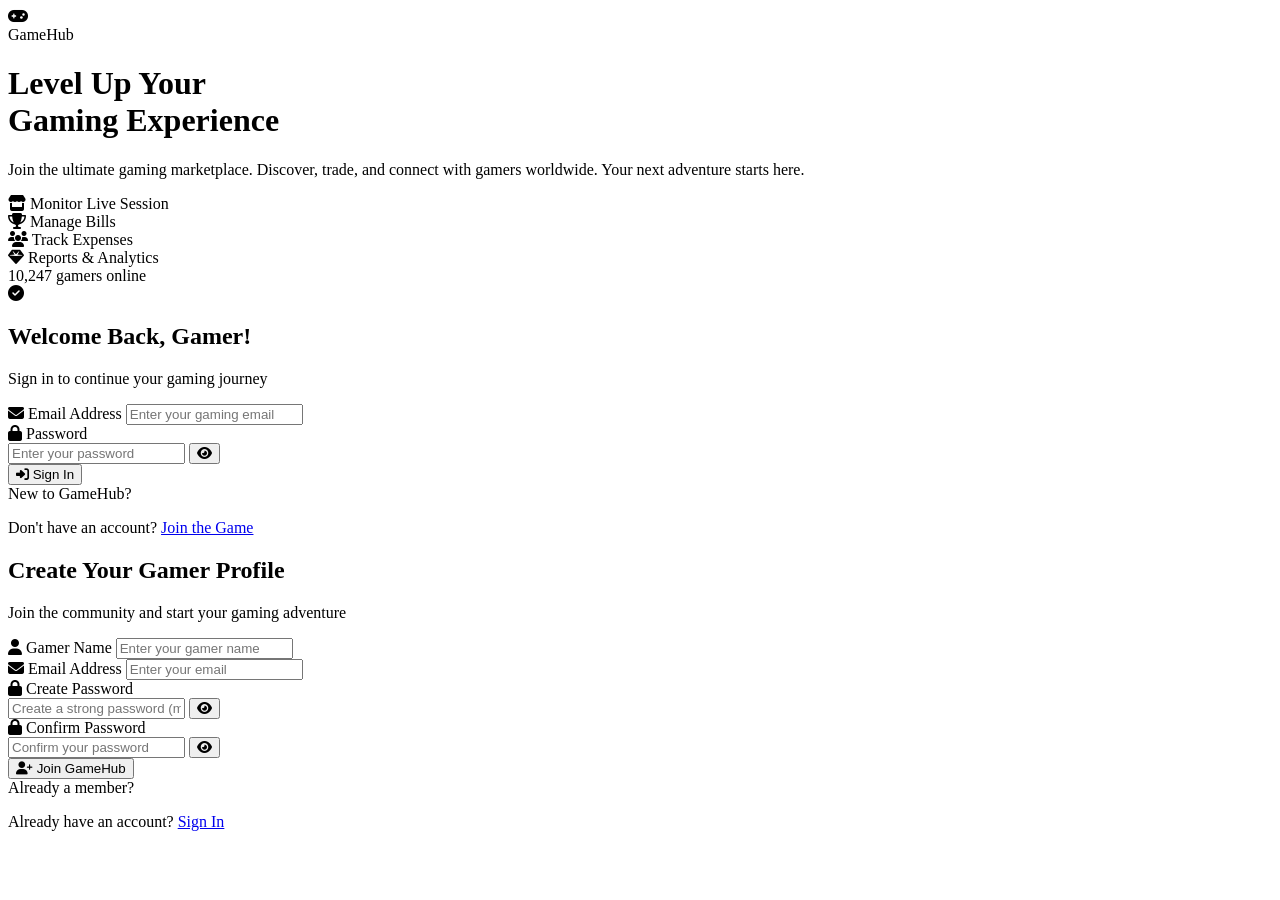
==== login.html @ 71d87811 "Update login.html" ====
<!DOCTYPE html>
<html lang="en">
<head>
  <meta charset="UTF-8" />
  <meta name="viewport" content="width=device-width, initial-scale=1.0" />
  <title>GameHub | Login</title>
  <link rel="stylesheet" href="auth.css" />
  <link rel="stylesheet" href="https://cdnjs.cloudflare.com/ajax/libs/font-awesome/6.4.0/css/all.min.css" />
  <link href="https://fonts.googleapis.com/css2?family=Poppins:wght@300;400;500;600;700;800&display=swap" rel="stylesheet">
</head>
<body>
  <div class="auth-container">
    <!-- LEFT PANEL - Gaming Theme -->
    <div class="auth-left">
      <!-- Floating Particles -->
      <div class="particles">
        <div class="particle"></div>
        <div class="particle"></div>
        <div class="particle"></div>
        <div class="particle"></div>
        <div class="particle"></div>
        <div class="particle"></div>
        <div class="particle"></div>
        <div class="particle"></div>
      </div>

      <div class="auth-content">
        <div class="logo">
          <div class="logo-icon">
            <i class="fas fa-gamepad"></i>
          </div>
          <span class="logo-text">GameHub</span>
        </div>
        
        <h1>
          Level Up Your<br />
          <span class="highlight">Gaming Experience</span>
        </h1>
        
        <p class="tagline">
          Join the ultimate gaming marketplace. Discover, trade, and connect 
          with gamers worldwide. Your next adventure starts here.
        </p>
        
        <div class="features">
          <div class="feature">
            <i class="fas fa-store"></i>
            <span>Monitor Live Session</span>
          </div>
          <div class="feature">
            <i class="fas fa-trophy"></i>
            <span>Manage Bills</span>
          </div>
          <div class="feature">
            <i class="fas fa-users"></i>
            <span>Track Expenses</span>
          </div>
          <div class="feature">
            <i class="fas fa-gem"></i>
            <span>Reports & Analytics</span>
          </div>
        </div>
      </div>
    </div>
    
    <!-- RIGHT PANEL - Auth Form -->
    <div class="auth-right">
      <div class="auth-box">
        <!-- Gaming Status -->
        <div class="gaming-status">
          <span class="dot"></span>
          <span>10,247 gamers online</span>
        </div>

        <!-- Message Alert -->
        <div id="messageAlert" class="message-alert hidden">
          <i class="fas fa-check-circle"></i>
          <span id="messageText"></span>
        </div>
        
        <!-- Login Form -->
        <div id="loginForm" class="form-container">
          <h2>Welcome Back, Gamer!</h2>
          <p class="subtitle">Sign in to continue your gaming journey</p>
          
          <form onsubmit="handleLogin(event)">
            <div class="form-group">
              <label for="loginEmail">
                <i class="fas fa-envelope"></i> Email Address
              </label>
              <input 
                type="email" 
                id="loginEmail" 
                placeholder="Enter your gaming email" 
                required 
              />
            </div>
            
            <div class="form-group">
              <label for="loginPassword">
                <i class="fas fa-lock"></i> Password
              </label>
              <div class="password-input">
                <input 
                  type="password" 
                  id="loginPassword" 
                  placeholder="Enter your password" 
                  required 
                />
                <button type="button" class="toggle-password" onclick="togglePassword('loginPassword')">
                  <i class="fas fa-eye"></i>
                </button>
              </div>
            </div>
            
            <button type="submit" class="btn-primary" id="loginBtn">
              <i class="fas fa-sign-in-alt btn-icon"></i> Sign In
            </button>
          </form>
          
          <div class="gaming-divider">
            <span>New to GameHub?</span>
          </div>
          
          <div class="form-footer">
            <p>Don't have an account? 
              <a href="#" onclick="showSignup()">Join the Game</a>
            </p>
          </div>
        </div>
        
        <!-- Signup Form -->
        <div id="signupForm" class="form-container hidden">
          <h2>Create Your Gamer Profile</h2>
          <p class="subtitle">Join the community and start your gaming adventure</p>
          
          <form onsubmit="handleSignup(event)">
            <div class="form-group">
              <label for="signupName">
                <i class="fas fa-user"></i> Gamer Name
              </label>
              <input 
                type="text" 
                id="signupName" 
                placeholder="Enter your gamer name" 
                required 
              />
            </div>
            
            <div class="form-group">
              <label for="signupEmail">
                <i class="fas fa-envelope"></i> Email Address
              </label>
              <input 
                type="email" 
                id="signupEmail" 
                placeholder="Enter your email" 
                required 
              />
            </div>
            
            <div class="form-group">
              <label for="signupPassword">
                <i class="fas fa-lock"></i> Create Password
              </label>
              <div class="password-input">
                <input 
                  type="password" 
                  id="signupPassword" 
                  placeholder="Create a strong password (min 6 chars)" 
                  required 
                  minlength="6"
                />
                <button type="button" class="toggle-password" onclick="togglePassword('signupPassword')">
                  <i class="fas fa-eye"></i>
                </button>
              </div>
            </div>
            
            <div class="form-group">
              <label for="confirmPassword">
                <i class="fas fa-lock"></i> Confirm Password
              </label>
              <div class="password-input">
                <input 
                  type="password" 
                  id="confirmPassword" 
                  placeholder="Confirm your password" 
                  required 
                  minlength="6"
                />
                <button type="button" class="toggle-password" onclick="togglePassword('confirmPassword')">
                  <i class="fas fa-eye"></i>
                </button>
              </div>
            </div>
            
            <button type="submit" class="btn-primary" id="signupBtn">
              <i class="fas fa-user-plus btn-icon"></i> Join GameHub
            </button>
          </form>
          
          <div class="gaming-divider">
            <span>Already a member?</span>
          </div>
          
          <div class="form-footer">
            <p>Already have an account? 
              <a href="#" onclick="showLogin()">Sign In</a>
            </p>
          </div>
        </div>
      </div>
    </div>
  </div>
  
  <script src="auth.js"></script>
</body>
</html>
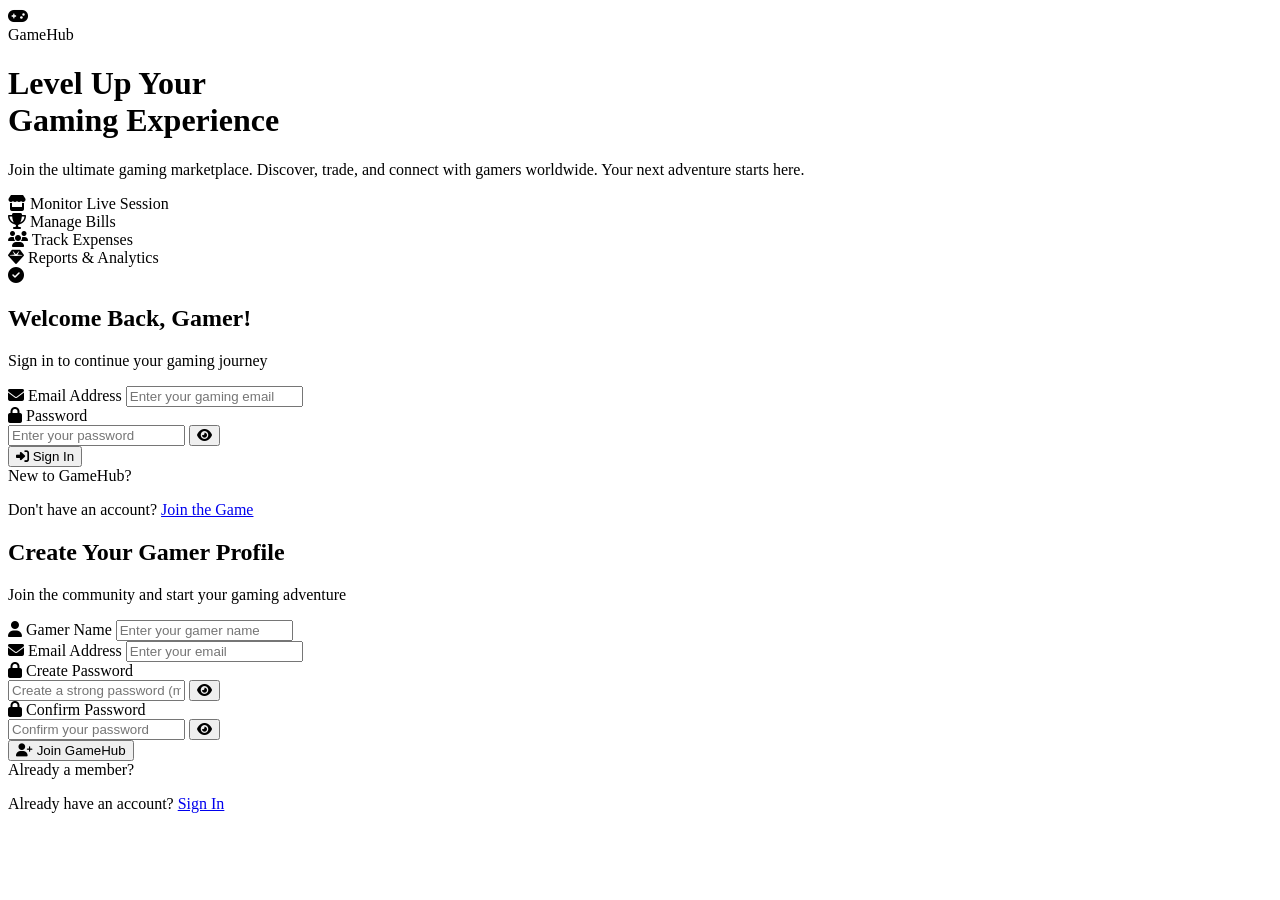
==== commit b6357300: "Update login.html" ====
--- a/login.html
+++ b/login.html
@@ -66,11 +66,7 @@
     <!-- RIGHT PANEL - Auth Form -->
     <div class="auth-right">
       <div class="auth-box">
-        <!-- Gaming Status -->
-        <div class="gaming-status">
-          <span class="dot"></span>
-          <span>10,247 gamers online</span>
-        </div>
+       
 
         <!-- Message Alert -->
         <div id="messageAlert" class="message-alert hidden">
